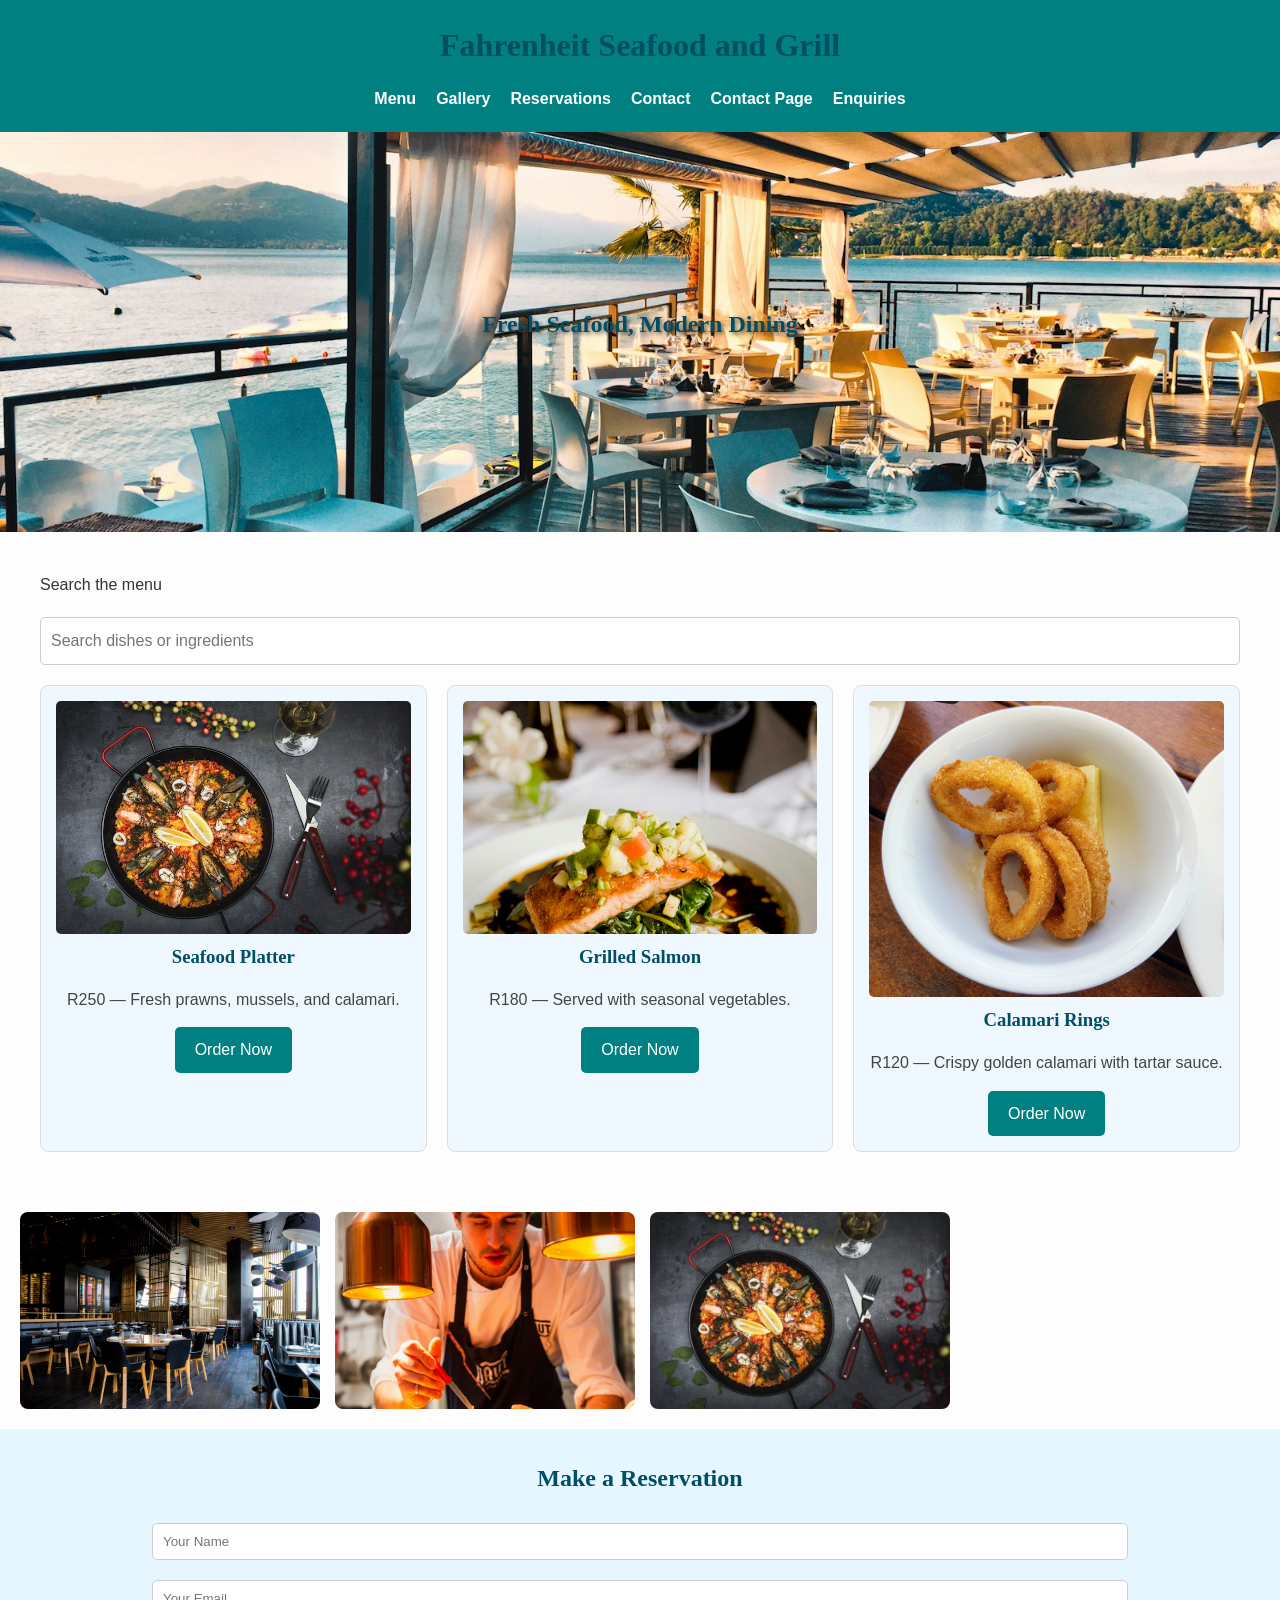
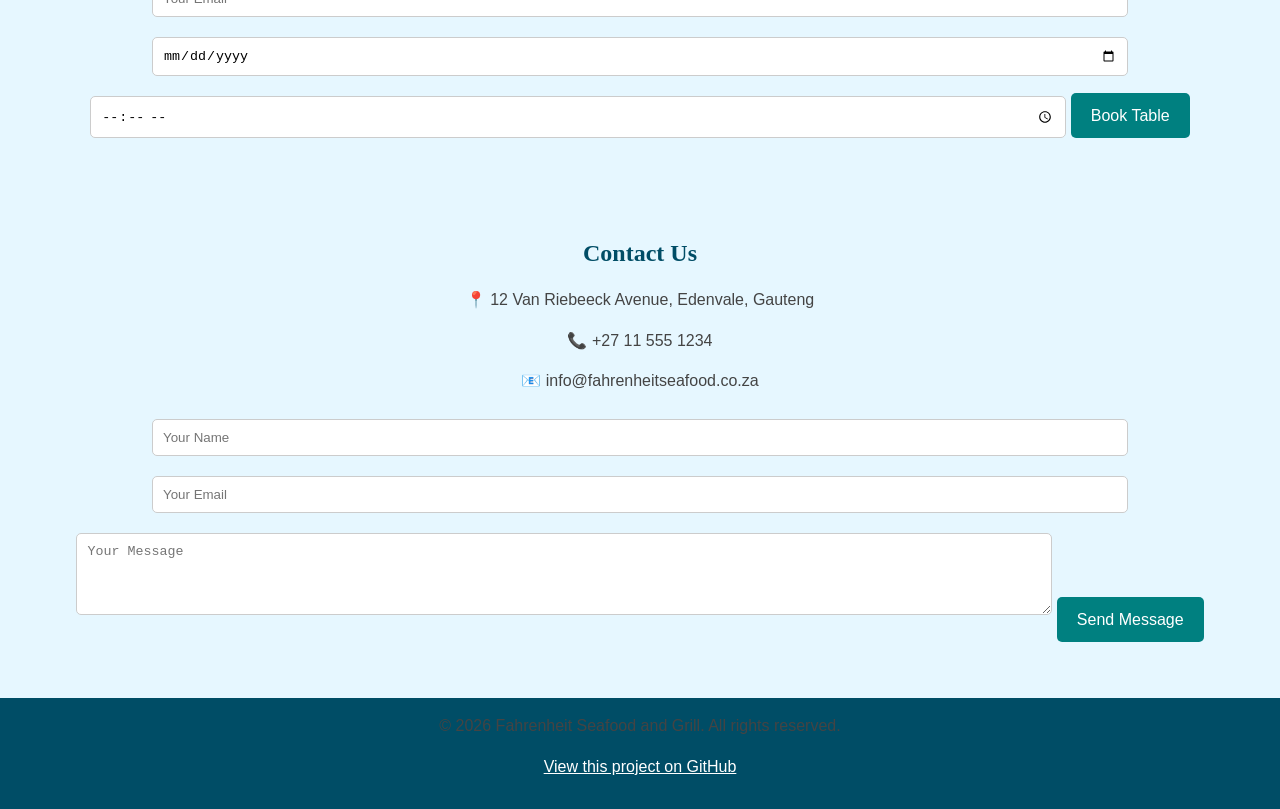
==== index.html @ b765b0d9 "Add GitHub repository links to site Co-authored-by: Copilot <223556219+Copilot@users.noreply.github." ====
<!DOCTYPE html>
<html lang="en">
<head>
  <meta charset="UTF-8">
  <meta name="viewport" content="width=device-width, initial-scale=1.0">
  <title>Fahrenheit Seafood and Grill</title>
  <link rel="stylesheet" href="style.css">
  <script src="script.js" defer></script>
</head>
<body>

  <!-- HEADER -->
  <header>
    <h1>Fahrenheit Seafood and Grill</h1>
    <nav>
      <ul>
        <li><a href="#menu">Menu</a></li>
        <li><a href="#gallery">Gallery</a></li>
        <li><a href="#reservation">Reservations</a></li>
        <li><a href="#contact">Contact</a></li>
        <li><a href="contact.html">Contact Page</a></li>
        <li><a href="enquiry.html">Enquiries</a></li>
      </ul>
    </nav>
  </header>

  <!-- HERO SECTION -->
  <section class="hero">
    <h2>Fresh Seafood, Modern Dining</h2>
  </section>

  <!-- MENU SECTION -->
  <section id="menu" class="menu">
    <label class="menu-search" for="menu-search">Search the menu</label>
    <input id="menu-search" data-menu-search type="search" placeholder="Search dishes or ingredients">
    <p class="menu-empty" data-menu-empty hidden>No menu items match your search.</p>
    <div class="menu-item" data-menu-item>
      <img src="Images/seafood_platter.jpg" alt="Seafood Platter">
      <h3>Seafood Platter</h3>
      <p>R250 — Fresh prawns, mussels, and calamari.</p>
      <a href="#reservation" class="btn">Order Now</a>
    </div>
    <div class="menu-item" data-menu-item>
      <img src="Images/grilled_salmon.jpg" alt="Grilled Salmon">
      <h3>Grilled Salmon</h3>
      <p>R180 — Served with seasonal vegetables.</p>
      <a href="#reservation" class="btn">Order Now</a>
    </div>
    <div class="menu-item" data-menu-item>
      <img src="Images/calamari_rings.jpg" alt="Calamari Rings">
      <h3>Calamari Rings</h3>
      <p>R120 — Crispy golden calamari with tartar sauce.</p>
      <a href="#reservation" class="btn">Order Now</a>
    </div>
  </section>

  <!-- GALLERY SECTION -->
  <section id="gallery" class="gallery">
    <img src="Images/restaurant_interior.jpg" alt="Restaurant Interior">
    <img src="Images/chef_preparing.jpg" alt="Chef Preparing Seafood">
    <img src="Images/seafood_platter.jpg" alt="Seafood platter served at the restaurant">
  </section>

  <!-- RESERVATION SECTION -->
  <section id="reservation" class="contact">
    <h2>Make a Reservation</h2>
    <form id="reservation-form" data-validated-form data-success-message="Your reservation details are ready, but online submission is not set up. Please call us to confirm your booking.">
      <input type="text" name="name" autocomplete="name" placeholder="Your Name" aria-label="Your name" required>
      <input type="email" name="email" autocomplete="email" placeholder="Your Email" aria-label="Your email" required>
      <input type="date" name="date" aria-label="Reservation date" data-no-past-date required>
      <input type="time" name="time" aria-label="Reservation time" required>
      <button type="submit" class="btn">Book Table</button>
      <p data-form-status role="status" aria-live="polite"></p>
    </form>
  </section>

  <!-- CONTACT SECTION -->
  <section id="contact" class="contact">
    <h2>Contact Us</h2>
    <p>📍 12 Van Riebeeck Avenue, Edenvale, Gauteng</p>
    <p>📞 +27 11 555 1234</p>
    <p>📧 info@fahrenheitseafood.co.za</p>
    <form id="contact-form" data-validated-form data-success-message="Your message is ready, but online submission is not set up. Please email us directly.">
      <input type="text" name="name" autocomplete="name" placeholder="Your Name" aria-label="Your name" required>
      <input type="email" name="email" autocomplete="email" placeholder="Your Email" aria-label="Your email" required>
      <textarea name="message" placeholder="Your Message" rows="4" aria-label="Your message" required></textarea>
      <button type="submit" class="btn">Send Message</button>
      <p data-form-status role="status" aria-live="polite"></p>
    </form>
  </section>

  <!-- FOOTER -->
  <footer>
    <p>&copy; 2026 Fahrenheit Seafood and Grill. All rights reserved.</p>
    <p><a href="https://github.com/fezdlamini02-alt/fahrenheit-websiteWEB2" target="_blank" rel="noopener noreferrer">View this project on GitHub</a></p>
  </footer>

</body>
</html>
---- style.css ----
/* ================================
   RESET & BASE STYLES
================================= */
* {
  margin: 0;
  padding: 0;
  box-sizing: border-box;
}

body {
  font-family: 'Arial', sans-serif;
  font-size: 16px;
  line-height: 1.6;
  color: #333;
  background-color: #fdfdfd;
}

/* ================================
   TYPOGRAPHY
================================= */
h1, h2, h3 {
  font-family: 'Georgia', serif;
  font-weight: 600;
  color: #004d66; /* deep ocean blue */
  margin-bottom: 15px;
}

p {
  margin-bottom: 15px;
  color: #444;
}

/* ================================
   HEADER & NAVIGATION
================================= */
header {
  background-color: #008080; /* teal */
  color: white;
  padding: 20px;
  text-align: center;
}

nav ul {
  list-style: none;
  display: flex;
  justify-content: center;
  gap: 20px;
}

nav a {
  color: white;
  text-decoration: none;
  font-weight: bold;
}

nav a:hover {
  color: #ffcc00; /* highlight on hover */
}

/* ================================
   HERO SECTION
================================= */
.hero {
  background: url('Images/hero.jpg') no-repeat center center/cover;
  height: 400px;
  display: flex;
  align-items: center;
  justify-content: center;
  color: white;
  text-shadow: 2px 2px 4px rgba(0,0,0,0.6);
}

/* ================================
   MENU GRID
================================= */
.menu {
  display: grid;
  grid-template-columns: repeat(3, 1fr);
  gap: 20px;
  padding: 40px;
}

.menu-search,
#menu-search,
.menu-empty {
  grid-column: 1 / -1;
}

#menu-search {
  width: 100%;
  padding: 10px;
  border: 1px solid #ccc;
  border-radius: 5px;
  font: inherit;
}

[hidden] {
  display: none !important;
}

.menu-item {
  background-color: #f0f8ff;
  border: 1px solid #ddd;
  border-radius: 8px;
  padding: 15px;
  text-align: center;
}

.menu-item img {
  max-width: 100%;
  border-radius: 5px;
}

/* ================================
   BUTTONS
================================= */
button, .btn {
  background-color: teal;
  color: white;
  padding: 10px 20px;
  border: none;
  border-radius: 5px;
  cursor: pointer;
  display: inline-block;
  text-decoration: none;
  text-align: center;
  font: inherit;
}

button:hover, .btn:hover {
  background-color: #004d66;
  box-shadow: 0 4px 6px rgba(0,0,0,0.2);
}

/* ================================
   GALLERY
================================= */
.gallery {
  display: flex;
  flex-wrap: wrap;
  gap: 15px;
  padding: 20px;
}

.gallery img {
  width: 100%;
  max-width: 300px;
  border-radius: 8px;
}


/* ================================
  CONTACT SECTION
================================= */
.contact {
  background-color: #e6f7ff;
  padding: 30px;
  text-align: center;
}

.contact form input, 
.contact form textarea {
  width: 80%;
  padding: 10px;
  margin: 10px 0;
  border: 1px solid #ccc;
  border-radius: 5px;
}

.page-form {
  min-height: 65vh;
}

.page-form form {
  display: grid;
  gap: 10px;
  width: min(100%, 560px);
  margin: 24px auto 0;
  text-align: left;
}

.page-form form input,
.page-form form select,
.page-form form textarea {
  width: 100%;
  margin: 0 0 8px;
  padding: 10px;
  border: 1px solid #aaa;
  border-radius: 5px;
  font: inherit;
}

.page-form form button {
  justify-self: start;
}

[data-form-status] {
  min-height: 1.6em;
  margin: 0;
}

/* ================================
  FOOTER
================================= */

footer {
  background-color: #004d66;
  color: white;
  text-align: center;
  padding: 15px;
}

footer a {
  color: white;
}

footer a:hover,
footer a:focus-visible {
  color: #ffcc00;
}

/* ================================
  RESPONSIVE DESIGN
================================= */
@media (max-width: 1024px) {
  .menu {
    grid-template-columns: repeat(2, 1fr);
  }
}

@media (max-width: 768px) {
  nav ul {
    flex-direction: column;
  }
  .menu {
    grid-template-columns: 1fr;
  }
  .hero {
    height: 250px;
    font-size: 1.2rem;
  }
}

@media (max-width: 480px) {
  body {
    font-size: 14px;
  }
  .hero {
    height: 200px;
  }
  .gallery img {
    max-width: 100%;
  }
}
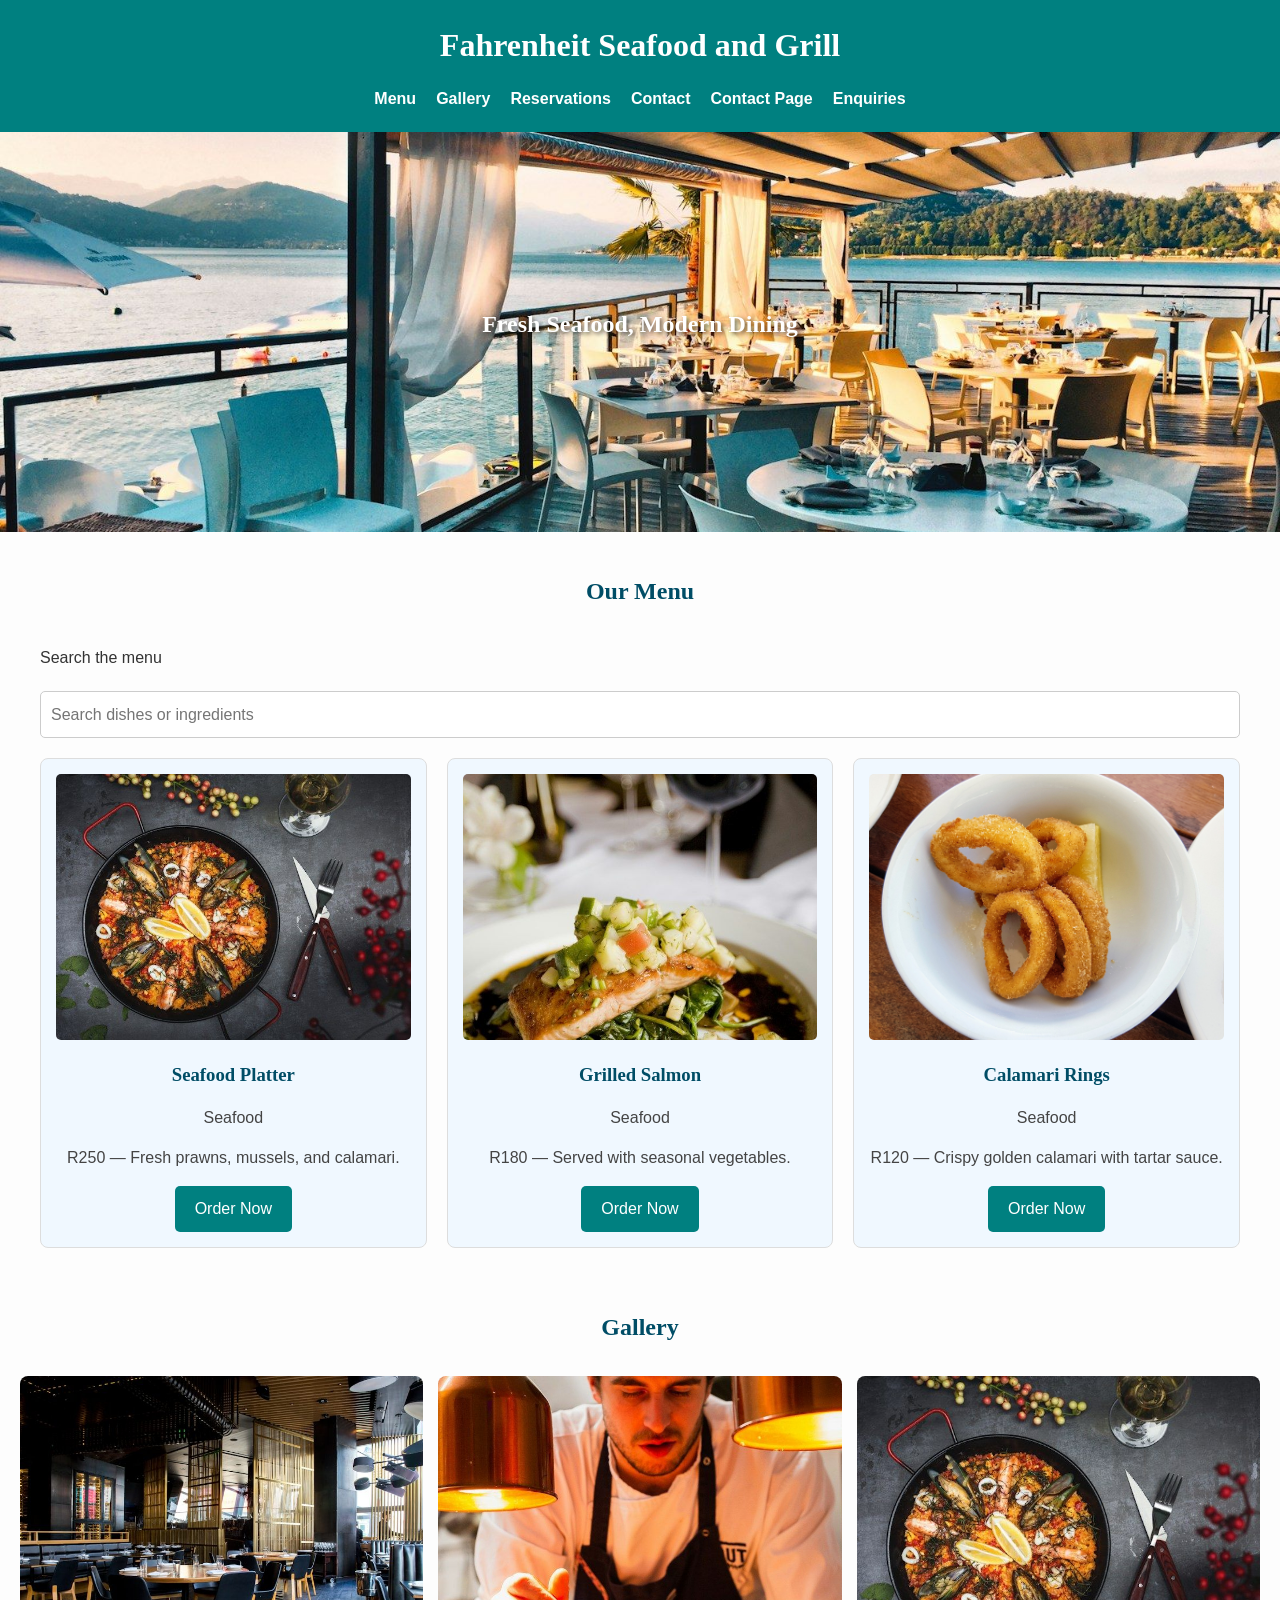
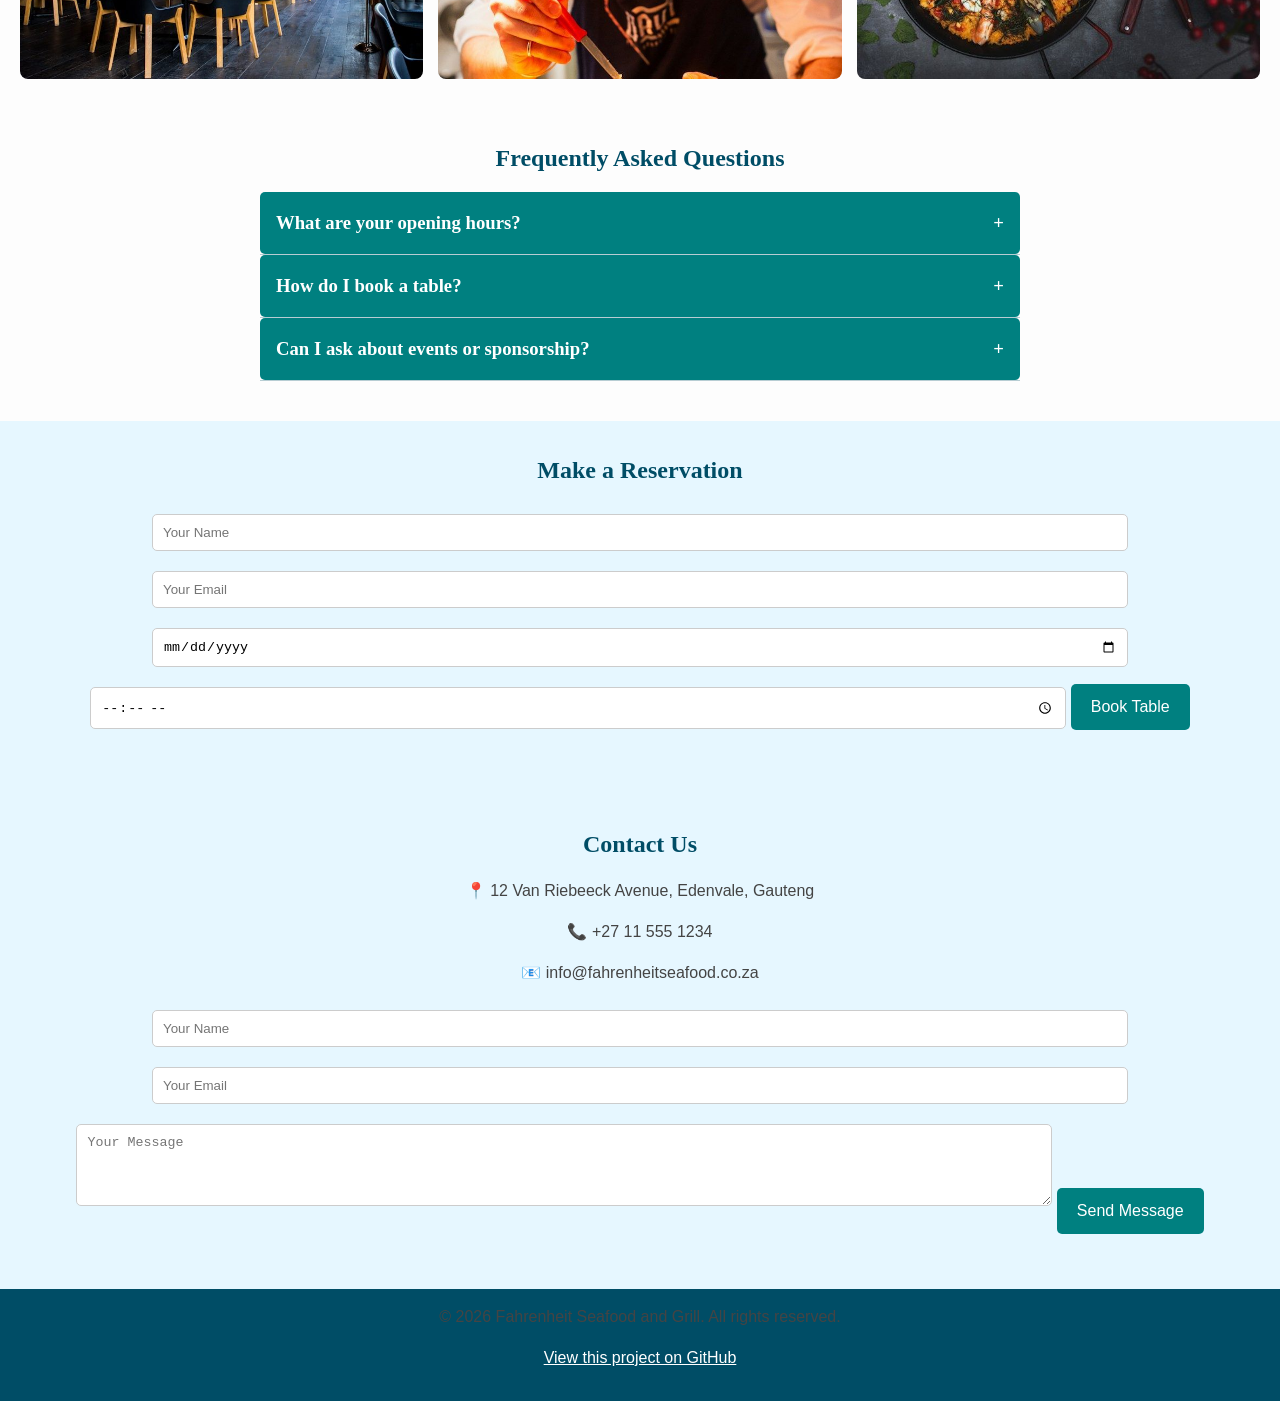
==== commit 50bc36d7: "Implement remaining website features Co-authored-by: Copilot <223556219+Copilot@users.noreply.github" ====
--- a/index.html
+++ b/index.html
@@ -4,6 +4,9 @@
   <meta charset="UTF-8">
   <meta name="viewport" content="width=device-width, initial-scale=1.0">
   <title>Fahrenheit Seafood and Grill</title>
+  <meta name="description" content="Discover fresh seafood, explore the menu, and book a table at Fahrenheit Seafood and Grill in Edenvale, Gauteng.">
+  <meta name="theme-color" content="#008080">
+  <link rel="sitemap" type="application/xml" href="sitemap.xml">
   <link rel="stylesheet" href="style.css">
   <script src="script.js" defer></script>
 </head>
@@ -26,45 +29,62 @@
 
   <!-- HERO SECTION -->
   <section class="hero">
-    <h2>Fresh Seafood, Modern Dining</h2>
+    <h2 data-reveal>Fresh Seafood, Modern Dining</h2>
   </section>
 
   <!-- MENU SECTION -->
   <section id="menu" class="menu">
+    <h2 class="section-heading" data-reveal>Our Menu</h2>
     <label class="menu-search" for="menu-search">Search the menu</label>
-    <input id="menu-search" data-menu-search type="search" placeholder="Search dishes or ingredients">
+    <input id="menu-search" data-menu-search type="search" placeholder="Search dishes or ingredients" aria-controls="menu-list">
+    <p class="menu-status" data-menu-status role="status" aria-live="polite">Loading menu...</p>
     <p class="menu-empty" data-menu-empty hidden>No menu items match your search.</p>
-    <div class="menu-item" data-menu-item>
-      <img src="Images/seafood_platter.jpg" alt="Seafood Platter">
-      <h3>Seafood Platter</h3>
-      <p>R250 — Fresh prawns, mussels, and calamari.</p>
-      <a href="#reservation" class="btn">Order Now</a>
-    </div>
-    <div class="menu-item" data-menu-item>
-      <img src="Images/grilled_salmon.jpg" alt="Grilled Salmon">
-      <h3>Grilled Salmon</h3>
-      <p>R180 — Served with seasonal vegetables.</p>
-      <a href="#reservation" class="btn">Order Now</a>
-    </div>
-    <div class="menu-item" data-menu-item>
-      <img src="Images/calamari_rings.jpg" alt="Calamari Rings">
-      <h3>Calamari Rings</h3>
-      <p>R120 — Crispy golden calamari with tartar sauce.</p>
-      <a href="#reservation" class="btn">Order Now</a>
-    </div>
+    <div id="menu-list" class="menu-list" data-menu-list aria-live="polite"></div>
   </section>
 
   <!-- GALLERY SECTION -->
   <section id="gallery" class="gallery">
-    <img src="Images/restaurant_interior.jpg" alt="Restaurant Interior">
-    <img src="Images/chef_preparing.jpg" alt="Chef Preparing Seafood">
-    <img src="Images/seafood_platter.jpg" alt="Seafood platter served at the restaurant">
+    <h2 class="section-heading" data-reveal>Gallery</h2>
+    <button class="gallery-item" type="button" aria-label="View restaurant interior">
+      <img src="Images/restaurant_interior.jpg" alt="Restaurant Interior" loading="lazy" decoding="async">
+    </button>
+    <button class="gallery-item" type="button" aria-label="View chef preparing seafood">
+      <img src="Images/chef_preparing.jpg" alt="Chef Preparing Seafood" loading="lazy" decoding="async">
+    </button>
+    <button class="gallery-item" type="button" aria-label="View seafood platter">
+      <img src="Images/seafood_platter.jpg" alt="Seafood platter served at the restaurant" loading="lazy" decoding="async">
+    </button>
+  </section>
+
+  <section id="faqs" class="faqs">
+    <h2 data-reveal>Frequently Asked Questions</h2>
+    <div class="faq-list">
+      <article class="faq-item">
+        <h3><button class="accordion" type="button" aria-expanded="false" aria-controls="faq-answer-hours">What are your opening hours?</button></h3>
+        <div class="faq-answer" id="faq-answer-hours" hidden>
+          <p>Please call us on <a href="tel:+27115551234">+27 11 555 1234</a> to confirm today's opening hours.</p>
+        </div>
+      </article>
+      <article class="faq-item">
+        <h3><button class="accordion" type="button" aria-expanded="false" aria-controls="faq-answer-booking">How do I book a table?</button></h3>
+        <div class="faq-answer" id="faq-answer-booking" hidden>
+          <p>Use the reservation form below. We will contact you to confirm your booking.</p>
+        </div>
+      </article>
+      <article class="faq-item">
+        <h3><button class="accordion" type="button" aria-expanded="false" aria-controls="faq-answer-enquiries">Can I ask about events or sponsorship?</button></h3>
+        <div class="faq-answer" id="faq-answer-enquiries" hidden>
+          <p>Yes. Send the details through our <a href="enquiry.html">enquiry form</a>.</p>
+        </div>
+      </article>
+    </div>
   </section>
 
   <!-- RESERVATION SECTION -->
   <section id="reservation" class="contact">
     <h2>Make a Reservation</h2>
-    <form id="reservation-form" data-validated-form data-success-message="Your reservation details are ready, but online submission is not set up. Please call us to confirm your booking.">
+    <form id="reservation-form" name="reservation" method="POST" action="/" data-netlify="true" data-validated-form data-success-message="Thanks! Your reservation request has been sent. We will contact you to confirm.">
+      <input type="hidden" name="form-name" value="reservation">
       <input type="text" name="name" autocomplete="name" placeholder="Your Name" aria-label="Your name" required>
       <input type="email" name="email" autocomplete="email" placeholder="Your Email" aria-label="Your email" required>
       <input type="date" name="date" aria-label="Reservation date" data-no-past-date required>
@@ -80,7 +100,8 @@
     <p>📍 12 Van Riebeeck Avenue, Edenvale, Gauteng</p>
     <p>📞 +27 11 555 1234</p>
     <p>📧 info@fahrenheitseafood.co.za</p>
-    <form id="contact-form" data-validated-form data-success-message="Your message is ready, but online submission is not set up. Please email us directly.">
+    <form id="contact-form" name="home-contact" method="POST" action="/" data-netlify="true" data-validated-form data-success-message="Thanks! Your message has been sent.">
+      <input type="hidden" name="form-name" value="home-contact">
       <input type="text" name="name" autocomplete="name" placeholder="Your Name" aria-label="Your name" required>
       <input type="email" name="email" autocomplete="email" placeholder="Your Email" aria-label="Your email" required>
       <textarea name="message" placeholder="Your Message" rows="4" aria-label="Your message" required></textarea>
--- a/style.css
+++ b/style.css
@@ -40,6 +40,10 @@
   text-align: center;
 }
 
+header h1 {
+  color: white;
+}
+
 nav ul {
   list-style: none;
   display: flex;
@@ -51,9 +55,11 @@
   color: white;
   text-decoration: none;
   font-weight: bold;
-}
-
-nav a:hover {
+  transition: color 180ms ease;
+}
+
+nav a:hover,
+nav a:focus-visible {
   color: #ffcc00; /* highlight on hover */
 }
 
@@ -70,19 +76,36 @@
   text-shadow: 2px 2px 4px rgba(0,0,0,0.6);
 }
 
+.hero h2 {
+  color: white;
+  text-align: center;
+}
+
+.section-heading {
+  grid-column: 1 / -1;
+  text-align: center;
+}
+
 /* ================================
    MENU GRID
 ================================= */
 .menu {
   display: grid;
-  grid-template-columns: repeat(3, 1fr);
+  grid-template-columns: 1fr;
   gap: 20px;
   padding: 40px;
 }
 
+.menu-list {
+  display: grid;
+  grid-template-columns: repeat(3, minmax(0, 1fr));
+  gap: 20px;
+}
+
 .menu-search,
 #menu-search,
-.menu-empty {
+.menu-empty,
+.menu-status {
   grid-column: 1 / -1;
 }
 
@@ -106,9 +129,15 @@
   text-align: center;
 }
 
+.menu-item h3 {
+  margin-top: 12px;
+}
+
 .menu-item img {
   max-width: 100%;
   border-radius: 5px;
+  aspect-ratio: 4 / 3;
+  object-fit: cover;
 }
 
 /* ================================
@@ -125,6 +154,7 @@
   text-decoration: none;
   text-align: center;
   font: inherit;
+  transition: background-color 180ms ease, box-shadow 180ms ease;
 }
 
 button:hover, .btn:hover {
@@ -136,16 +166,149 @@
    GALLERY
 ================================= */
 .gallery {
-  display: flex;
-  flex-wrap: wrap;
+  display: grid;
+  grid-template-columns: repeat(3, minmax(0, 1fr));
   gap: 15px;
   padding: 20px;
 }
 
+.gallery .section-heading {
+  grid-column: 1 / -1;
+}
+
+.gallery-item {
+  width: 100%;
+  padding: 0;
+  overflow: hidden;
+  background: transparent;
+}
+
 .gallery img {
   width: 100%;
-  max-width: 300px;
+  display: block;
+  aspect-ratio: 4 / 3;
+  object-fit: cover;
   border-radius: 8px;
+}
+
+.gallery-item:hover img,
+.gallery-item:focus-visible img {
+  transform: scale(1.03);
+}
+
+.gallery-item img {
+  transition: transform 180ms ease;
+}
+
+.lightbox {
+  width: min(92vw, 1100px);
+  max-width: none;
+  max-height: 90vh;
+  margin: auto;
+  padding: 48px 20px 20px;
+  border: 0;
+  border-radius: 8px;
+  background: #fff;
+}
+
+.lightbox::backdrop {
+  background: rgb(0 0 0 / 80%);
+}
+
+.lightbox img {
+  display: block;
+  max-width: 100%;
+  max-height: calc(90vh - 68px);
+  margin: auto;
+  object-fit: contain;
+}
+
+.lightbox-close {
+  position: absolute;
+  top: 8px;
+  right: 8px;
+  padding: 6px 12px;
+  font-size: 1.5rem;
+  line-height: 1;
+}
+
+/* ================================
+   FAQ & MAP
+================================= */
+.faqs,
+.map-section {
+  padding: 40px 20px;
+  text-align: center;
+}
+
+.faq-list {
+  width: min(100%, 760px);
+  margin: 0 auto;
+  text-align: left;
+}
+
+.faq-item {
+  border-bottom: 1px solid #b7cdd3;
+}
+
+.faq-item h3 {
+  margin: 0;
+}
+
+.accordion {
+  width: 100%;
+  padding: 16px;
+  text-align: left;
+}
+
+.accordion::after {
+  content: '+';
+  float: right;
+}
+
+.accordion[aria-expanded="true"]::after {
+  content: '−';
+}
+
+.faq-answer {
+  padding: 16px;
+}
+
+.map-section iframe {
+  width: min(100%, 900px);
+  height: 360px;
+  border: 0;
+  border-radius: 8px;
+}
+
+.map-section p {
+  margin-top: 12px;
+}
+
+.map-section a,
+.faq-answer a {
+  color: #004d66;
+}
+
+[data-reveal] {
+  opacity: 0;
+  transform: translateY(16px);
+  transition: opacity 500ms ease, transform 500ms ease;
+}
+
+[data-reveal].is-visible {
+  opacity: 1;
+  transform: translateY(0);
+}
+
+@media (prefers-reduced-motion: reduce) {
+  *,
+  *::before,
+  *::after {
+    scroll-behavior: auto !important;
+    transition-duration: 0.01ms !important;
+    animation-duration: 0.01ms !important;
+  }
 }
 
 
@@ -223,8 +386,9 @@
   RESPONSIVE DESIGN
 ================================= */
 @media (max-width: 1024px) {
-  .menu {
-    grid-template-columns: repeat(2, 1fr);
+  .menu-list,
+  .gallery {
+    grid-template-columns: repeat(2, minmax(0, 1fr));
   }
 }
 
@@ -232,7 +396,8 @@
   nav ul {
     flex-direction: column;
   }
-  .menu {
+  .menu-list,
+  .gallery {
     grid-template-columns: 1fr;
   }
   .hero {
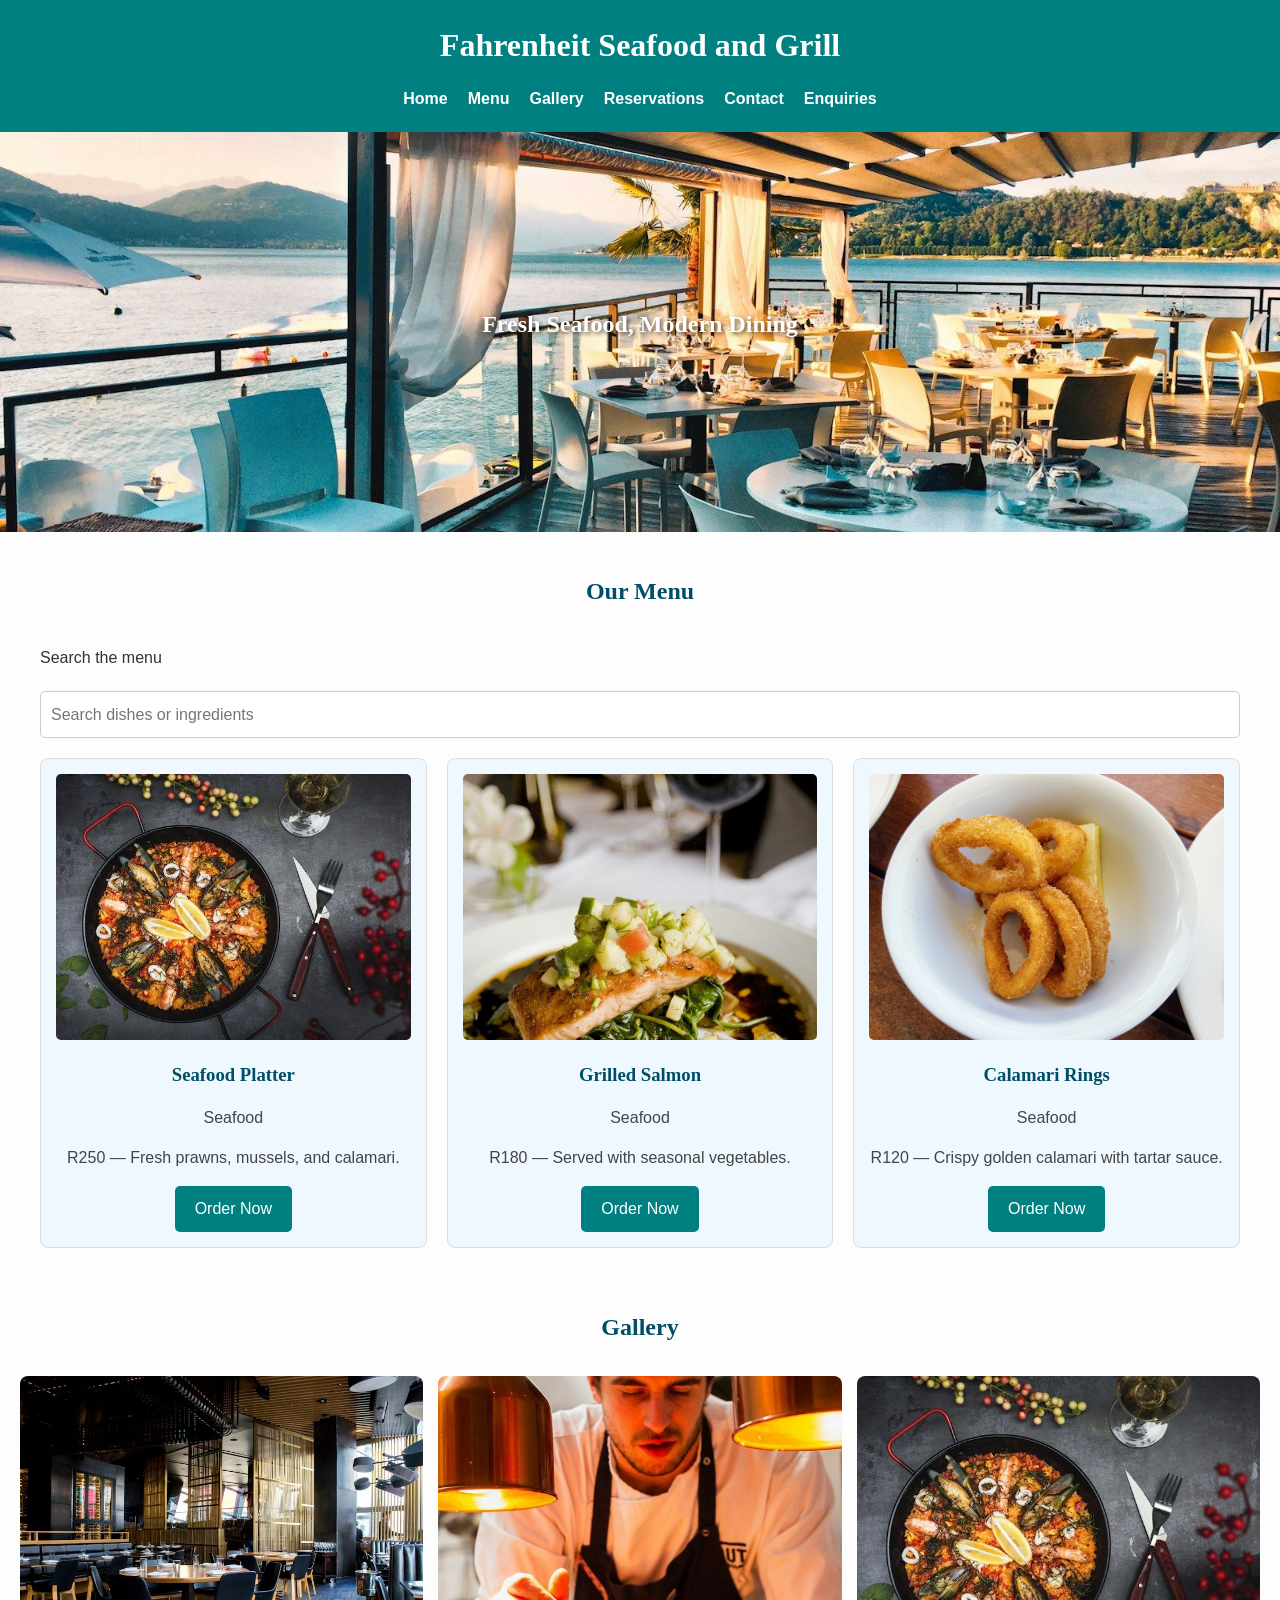
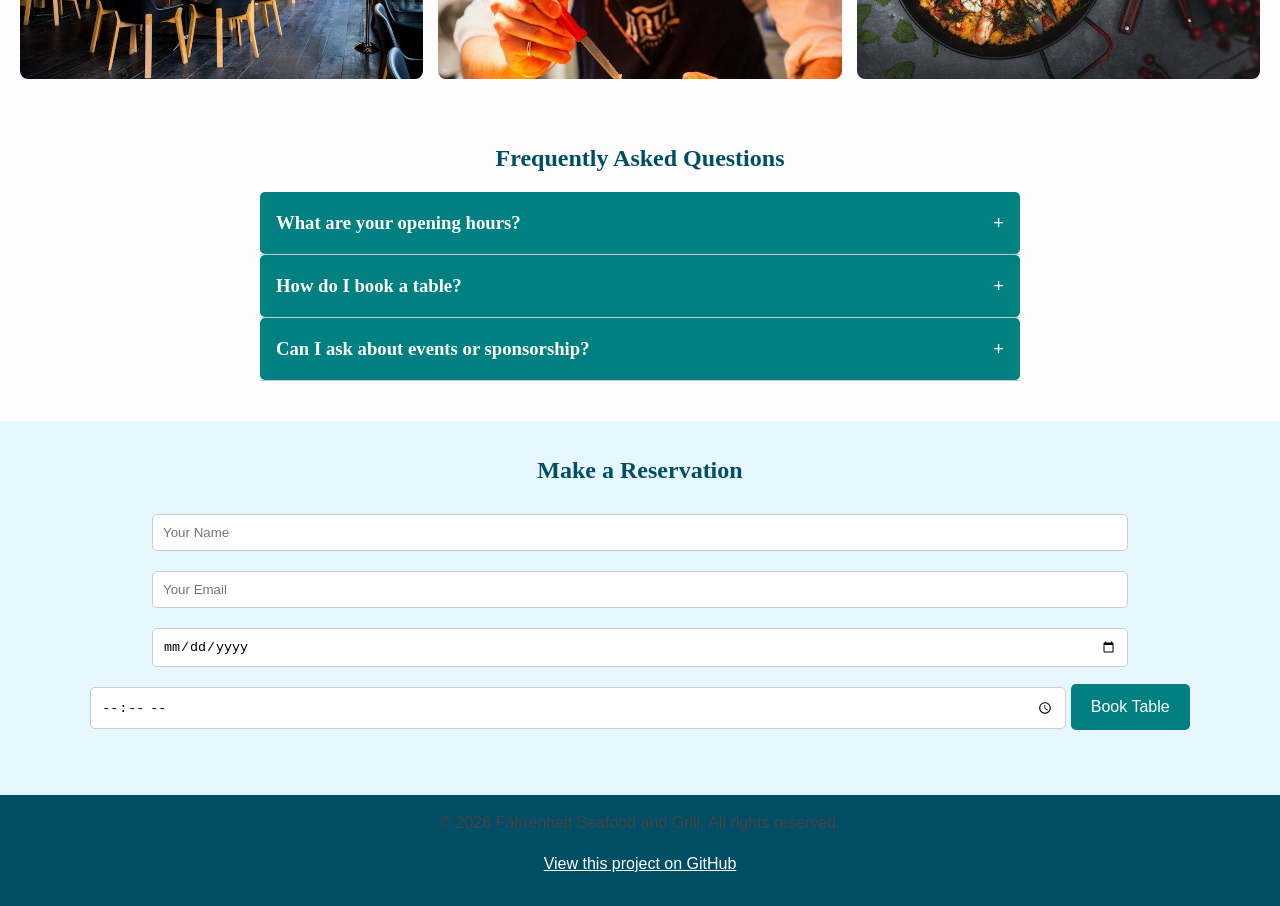
==== commit fb22e494: "Organize website structure and navigation Co-authored-by: Copilot <223556219+Copilot@users.noreply.g" ====
--- a/index.html
+++ b/index.html
@@ -6,22 +6,22 @@
   <title>Fahrenheit Seafood and Grill</title>
   <meta name="description" content="Discover fresh seafood, explore the menu, and book a table at Fahrenheit Seafood and Grill in Edenvale, Gauteng.">
   <meta name="theme-color" content="#008080">
-  <link rel="sitemap" type="application/xml" href="sitemap.xml">
-  <link rel="stylesheet" href="style.css">
-  <script src="script.js" defer></script>
+  <meta name="robots" content="noindex, nofollow">
+  <link rel="stylesheet" href="assets/css/style.css">
+  <script src="assets/js/script.js" defer></script>
 </head>
 <body>
 
   <!-- HEADER -->
   <header>
     <h1>Fahrenheit Seafood and Grill</h1>
-    <nav>
+    <nav aria-label="Main navigation">
       <ul>
-        <li><a href="#menu">Menu</a></li>
-        <li><a href="#gallery">Gallery</a></li>
-        <li><a href="#reservation">Reservations</a></li>
-        <li><a href="#contact">Contact</a></li>
-        <li><a href="contact.html">Contact Page</a></li>
+        <li><a href="index.html">Home</a></li>
+        <li><a href="index.html#menu">Menu</a></li>
+        <li><a href="index.html#gallery">Gallery</a></li>
+        <li><a href="index.html#reservation">Reservations</a></li>
+        <li><a href="contact.html">Contact</a></li>
         <li><a href="enquiry.html">Enquiries</a></li>
       </ul>
     </nav>
@@ -46,13 +46,13 @@
   <section id="gallery" class="gallery">
     <h2 class="section-heading" data-reveal>Gallery</h2>
     <button class="gallery-item" type="button" aria-label="View restaurant interior">
-      <img src="Images/restaurant_interior.jpg" alt="Restaurant Interior" loading="lazy" decoding="async">
+      <img src="assets/images/restaurant_interior.jpg" alt="Restaurant Interior" loading="lazy" decoding="async">
     </button>
     <button class="gallery-item" type="button" aria-label="View chef preparing seafood">
-      <img src="Images/chef_preparing.jpg" alt="Chef Preparing Seafood" loading="lazy" decoding="async">
+      <img src="assets/images/chef_preparing.jpg" alt="Chef Preparing Seafood" loading="lazy" decoding="async">
     </button>
     <button class="gallery-item" type="button" aria-label="View seafood platter">
-      <img src="Images/seafood_platter.jpg" alt="Seafood platter served at the restaurant" loading="lazy" decoding="async">
+      <img src="assets/images/seafood_platter.jpg" alt="Seafood platter served at the restaurant" loading="lazy" decoding="async">
     </button>
   </section>
 
@@ -94,22 +94,6 @@
     </form>
   </section>
 
-  <!-- CONTACT SECTION -->
-  <section id="contact" class="contact">
-    <h2>Contact Us</h2>
-    <p>📍 12 Van Riebeeck Avenue, Edenvale, Gauteng</p>
-    <p>📞 +27 11 555 1234</p>
-    <p>📧 info@fahrenheitseafood.co.za</p>
-    <form id="contact-form" name="home-contact" method="POST" action="/" data-netlify="true" data-validated-form data-success-message="Thanks! Your message has been sent.">
-      <input type="hidden" name="form-name" value="home-contact">
-      <input type="text" name="name" autocomplete="name" placeholder="Your Name" aria-label="Your name" required>
-      <input type="email" name="email" autocomplete="email" placeholder="Your Email" aria-label="Your email" required>
-      <textarea name="message" placeholder="Your Message" rows="4" aria-label="Your message" required></textarea>
-      <button type="submit" class="btn">Send Message</button>
-      <p data-form-status role="status" aria-live="polite"></p>
-    </form>
-  </section>
-
   <!-- FOOTER -->
   <footer>
     <p>&copy; 2026 Fahrenheit Seafood and Grill. All rights reserved.</p>
--- a/assets/css/style.css
+++ b/assets/css/style.css
@@ -0,0 +1,419 @@
+/* ================================
+   RESET & BASE STYLES
+================================= */
+* {
+  margin: 0;
+  padding: 0;
+  box-sizing: border-box;
+}
+
+body {
+  font-family: 'Arial', sans-serif;
+  font-size: 16px;
+  line-height: 1.6;
+  color: #333;
+  background-color: #fdfdfd;
+}
+
+/* ================================
+   TYPOGRAPHY
+================================= */
+h1, h2, h3 {
+  font-family: 'Georgia', serif;
+  font-weight: 600;
+  color: #004d66; /* deep ocean blue */
+  margin-bottom: 15px;
+}
+
+p {
+  margin-bottom: 15px;
+  color: #444;
+}
+
+/* ================================
+   HEADER & NAVIGATION
+================================= */
+header {
+  background-color: #008080; /* teal */
+  color: white;
+  padding: 20px;
+  text-align: center;
+}
+
+header h1 {
+  color: white;
+}
+
+nav ul {
+  list-style: none;
+  display: flex;
+  justify-content: center;
+  gap: 20px;
+}
+
+nav a {
+  color: white;
+  text-decoration: none;
+  font-weight: bold;
+  transition: color 180ms ease;
+}
+
+nav a:hover,
+nav a:focus-visible {
+  color: #ffcc00; /* highlight on hover */
+}
+
+/* ================================
+   HERO SECTION
+================================= */
+.hero {
+  background: url('../images/hero.jpg') no-repeat center center/cover;
+  height: 400px;
+  display: flex;
+  align-items: center;
+  justify-content: center;
+  color: white;
+  text-shadow: 2px 2px 4px rgba(0,0,0,0.6);
+}
+
+.hero h2 {
+  color: white;
+  text-align: center;
+}
+
+.section-heading {
+  grid-column: 1 / -1;
+  text-align: center;
+}
+
+/* ================================
+   MENU GRID
+================================= */
+.menu {
+  display: grid;
+  grid-template-columns: 1fr;
+  gap: 20px;
+  padding: 40px;
+}
+
+.menu-list {
+  display: grid;
+  grid-template-columns: repeat(3, minmax(0, 1fr));
+  gap: 20px;
+}
+
+.menu-search,
+#menu-search,
+.menu-empty,
+.menu-status {
+  grid-column: 1 / -1;
+}
+
+#menu-search {
+  width: 100%;
+  padding: 10px;
+  border: 1px solid #ccc;
+  border-radius: 5px;
+  font: inherit;
+}
+
+[hidden] {
+  display: none !important;
+}
+
+.menu-item {
+  background-color: #f0f8ff;
+  border: 1px solid #ddd;
+  border-radius: 8px;
+  padding: 15px;
+  text-align: center;
+}
+
+.menu-item h3 {
+  margin-top: 12px;
+}
+
+.menu-item img {
+  max-width: 100%;
+  border-radius: 5px;
+  aspect-ratio: 4 / 3;
+  object-fit: cover;
+}
+
+/* ================================
+   BUTTONS
+================================= */
+button, .btn {
+  background-color: teal;
+  color: white;
+  padding: 10px 20px;
+  border: none;
+  border-radius: 5px;
+  cursor: pointer;
+  display: inline-block;
+  text-decoration: none;
+  text-align: center;
+  font: inherit;
+  transition: background-color 180ms ease, box-shadow 180ms ease;
+}
+
+button:hover, .btn:hover {
+  background-color: #004d66;
+  box-shadow: 0 4px 6px rgba(0,0,0,0.2);
+}
+
+/* ================================
+   GALLERY
+================================= */
+.gallery {
+  display: grid;
+  grid-template-columns: repeat(3, minmax(0, 1fr));
+  gap: 15px;
+  padding: 20px;
+}
+
+.gallery .section-heading {
+  grid-column: 1 / -1;
+}
+
+.gallery-item {
+  width: 100%;
+  padding: 0;
+  overflow: hidden;
+  background: transparent;
+}
+
+.gallery img {
+  width: 100%;
+  display: block;
+  aspect-ratio: 4 / 3;
+  object-fit: cover;
+  border-radius: 8px;
+}
+
+.gallery-item:hover img,
+.gallery-item:focus-visible img {
+  transform: scale(1.03);
+}
+
+.gallery-item img {
+  transition: transform 180ms ease;
+}
+
+.lightbox {
+  width: min(92vw, 1100px);
+  max-width: none;
+  max-height: 90vh;
+  margin: auto;
+  padding: 48px 20px 20px;
+  border: 0;
+  border-radius: 8px;
+  background: #fff;
+}
+
+.lightbox::backdrop {
+  background: rgb(0 0 0 / 80%);
+}
+
+.lightbox img {
+  display: block;
+  max-width: 100%;
+  max-height: calc(90vh - 68px);
+  margin: auto;
+  object-fit: contain;
+}
+
+.lightbox-close {
+  position: absolute;
+  top: 8px;
+  right: 8px;
+  padding: 6px 12px;
+  font-size: 1.5rem;
+  line-height: 1;
+}
+
+/* ================================
+   FAQ & MAP
+================================= */
+.faqs,
+.map-section {
+  padding: 40px 20px;
+  text-align: center;
+}
+
+.faq-list {
+  width: min(100%, 760px);
+  margin: 0 auto;
+  text-align: left;
+}
+
+.faq-item {
+  border-bottom: 1px solid #b7cdd3;
+}
+
+.faq-item h3 {
+  margin: 0;
+}
+
+.accordion {
+  width: 100%;
+  padding: 16px;
+  text-align: left;
+}
+
+.accordion::after {
+  content: '+';
+  float: right;
+}
+
+.accordion[aria-expanded="true"]::after {
+  content: '−';
+}
+
+.faq-answer {
+  padding: 16px;
+}
+
+.map-section iframe {
+  width: min(100%, 900px);
+  height: 360px;
+  border: 0;
+  border-radius: 8px;
+}
+
+.map-section p {
+  margin-top: 12px;
+}
+
+.map-section a,
+.faq-answer a {
+  color: #004d66;
+}
+
+[data-reveal] {
+  opacity: 0;
+  transform: translateY(16px);
+  transition: opacity 500ms ease, transform 500ms ease;
+}
+
+[data-reveal].is-visible {
+  opacity: 1;
+  transform: translateY(0);
+}
+
+@media (prefers-reduced-motion: reduce) {
+  *,
+  *::before,
+  *::after {
+    scroll-behavior: auto !important;
+    transition-duration: 0.01ms !important;
+    animation-duration: 0.01ms !important;
+  }
+}
+
+
+/* ================================
+  CONTACT SECTION
+================================= */
+.contact {
+  background-color: #e6f7ff;
+  padding: 30px;
+  text-align: center;
+}
+
+.contact form input, 
+.contact form textarea {
+  width: 80%;
+  padding: 10px;
+  margin: 10px 0;
+  border: 1px solid #ccc;
+  border-radius: 5px;
+}
+
+.page-form {
+  min-height: 65vh;
+}
+
+.page-form form {
+  display: grid;
+  gap: 10px;
+  width: min(100%, 560px);
+  margin: 24px auto 0;
+  text-align: left;
+}
+
+.page-form form input,
+.page-form form select,
+.page-form form textarea {
+  width: 100%;
+  margin: 0 0 8px;
+  padding: 10px;
+  border: 1px solid #aaa;
+  border-radius: 5px;
+  font: inherit;
+}
+
+.page-form form button {
+  justify-self: start;
+}
+
+[data-form-status] {
+  min-height: 1.6em;
+  margin: 0;
+}
+
+/* ================================
+  FOOTER
+================================= */
+
+footer {
+  background-color: #004d66;
+  color: white;
+  text-align: center;
+  padding: 15px;
+}
+
+footer a {
+  color: white;
+}
+
+footer a:hover,
+footer a:focus-visible {
+  color: #ffcc00;
+}
+
+/* ================================
+  RESPONSIVE DESIGN
+================================= */
+@media (max-width: 1024px) {
+  .menu-list,
+  .gallery {
+    grid-template-columns: repeat(2, minmax(0, 1fr));
+  }
+}
+
+@media (max-width: 768px) {
+  nav ul {
+    flex-direction: column;
+  }
+  .menu-list,
+  .gallery {
+    grid-template-columns: 1fr;
+  }
+  .hero {
+    height: 250px;
+    font-size: 1.2rem;
+  }
+}
+
+@media (max-width: 480px) {
+  body {
+    font-size: 14px;
+  }
+  .hero {
+    height: 200px;
+  }
+  .gallery img {
+    max-width: 100%;
+  }
+}
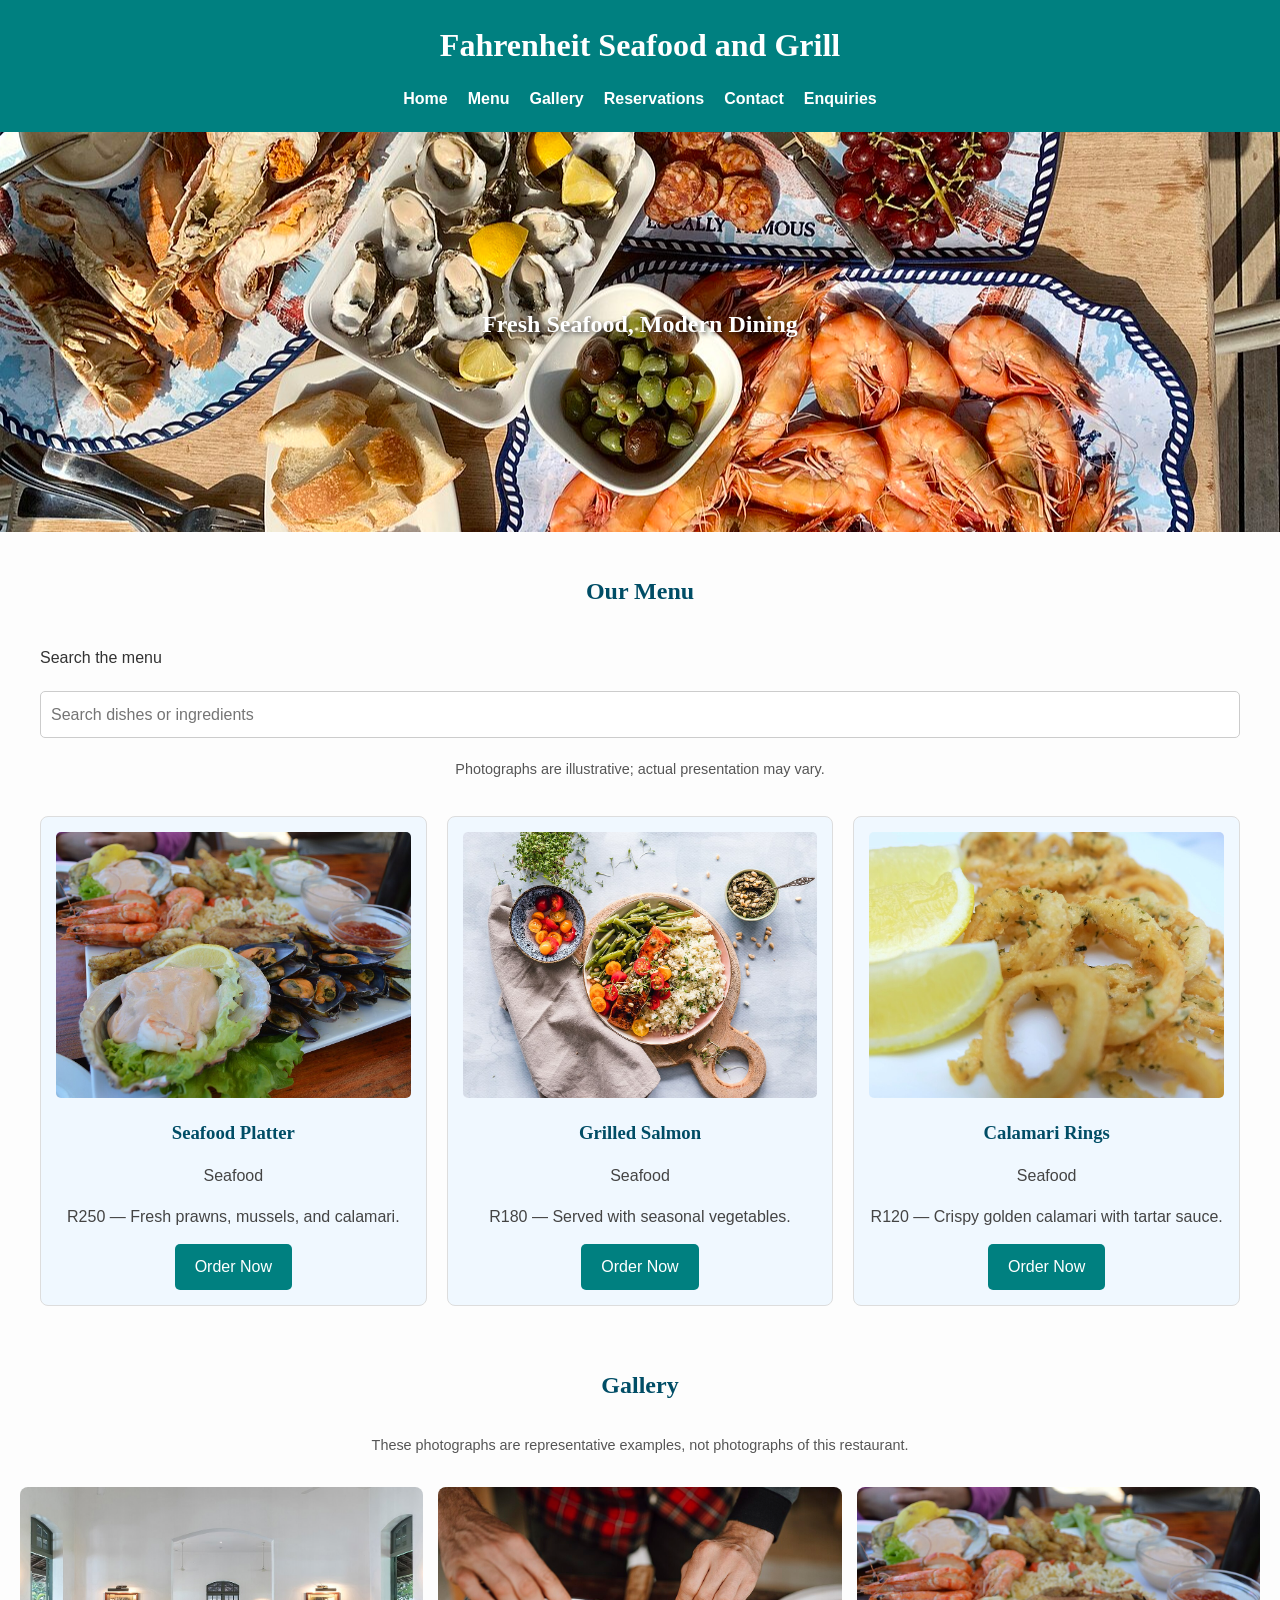
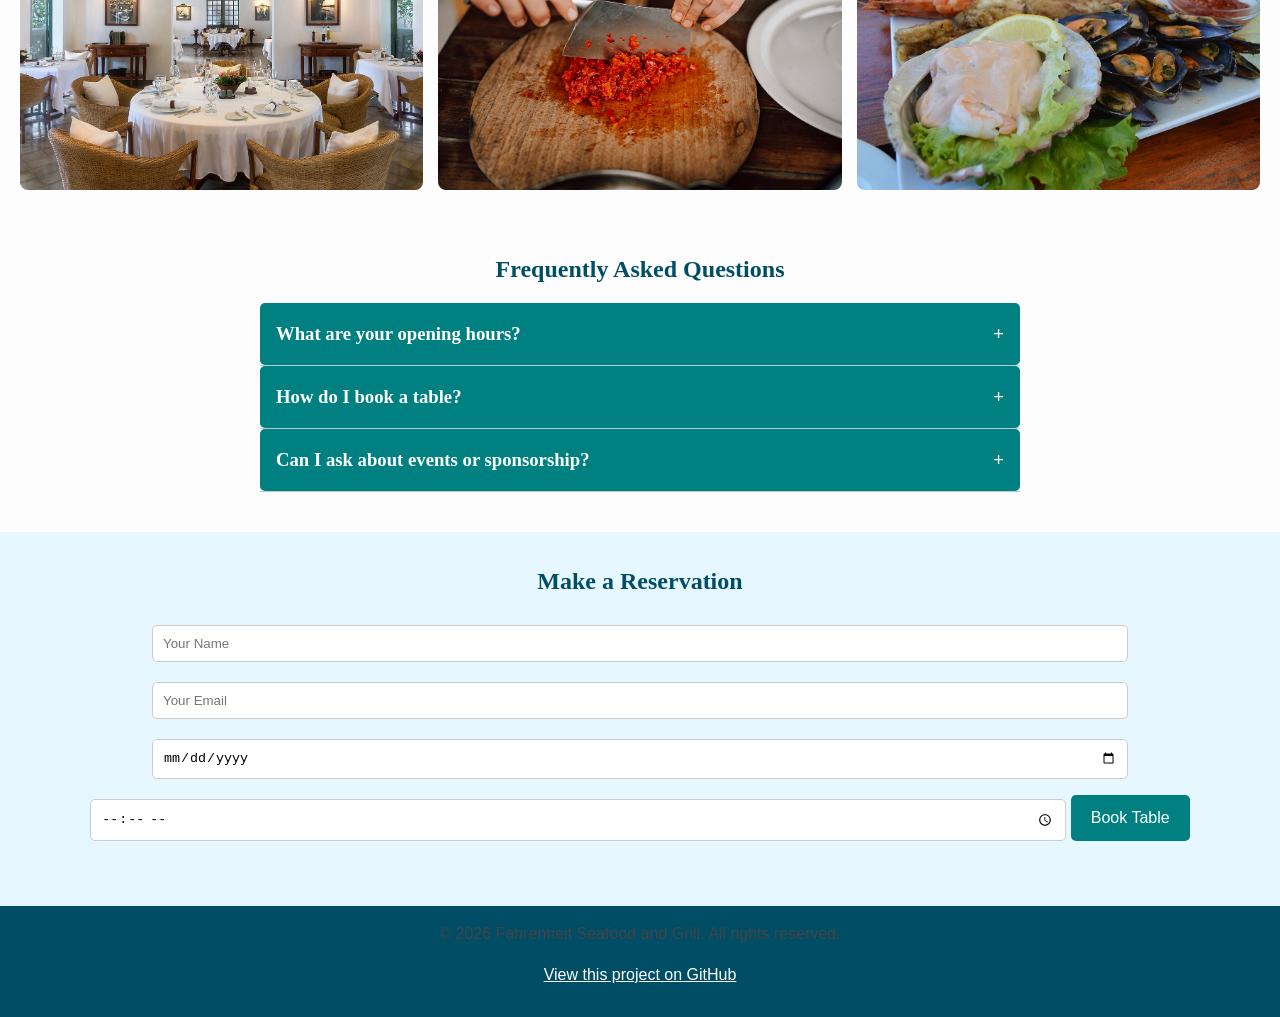
==== commit 55eaae2d: "Prepare submission with credited real photographs Co-authored-by: Copilot <223556219+Copilot@users.n" ====
--- a/index.html
+++ b/index.html
@@ -37,6 +37,7 @@
     <h2 class="section-heading" data-reveal>Our Menu</h2>
     <label class="menu-search" for="menu-search">Search the menu</label>
     <input id="menu-search" data-menu-search type="search" placeholder="Search dishes or ingredients" aria-controls="menu-list">
+    <p class="menu-note">Photographs are illustrative; actual presentation may vary.</p>
     <p class="menu-status" data-menu-status role="status" aria-live="polite">Loading menu...</p>
     <p class="menu-empty" data-menu-empty hidden>No menu items match your search.</p>
     <div id="menu-list" class="menu-list" data-menu-list aria-live="polite"></div>
@@ -45,14 +46,15 @@
   <!-- GALLERY SECTION -->
   <section id="gallery" class="gallery">
     <h2 class="section-heading" data-reveal>Gallery</h2>
-    <button class="gallery-item" type="button" aria-label="View restaurant interior">
-      <img src="assets/images/restaurant_interior.jpg" alt="Restaurant Interior" loading="lazy" decoding="async">
+    <p class="gallery-note">These photographs are representative examples, not photographs of this restaurant.</p>
+    <button class="gallery-item" type="button" aria-label="View an example restaurant interior">
+      <img src="assets/images/interior-photo.jpg" alt="Example dining room at a restaurant in Luang Prabang" loading="lazy" decoding="async">
     </button>
-    <button class="gallery-item" type="button" aria-label="View chef preparing seafood">
-      <img src="assets/images/chef_preparing.jpg" alt="Chef Preparing Seafood" loading="lazy" decoding="async">
+    <button class="gallery-item" type="button" aria-label="View a chef preparing ingredients">
+      <img src="assets/images/chef-photo.jpg" alt="Chef preparing fresh ingredients at a kitchen counter" loading="lazy" decoding="async">
     </button>
-    <button class="gallery-item" type="button" aria-label="View seafood platter">
-      <img src="assets/images/seafood_platter.jpg" alt="Seafood platter served at the restaurant" loading="lazy" decoding="async">
+    <button class="gallery-item" type="button" aria-label="View a seafood platter">
+      <img src="assets/images/platter-photo.jpg" alt="Seafood platter from Trennerys Hotel on South Africa's Wild Coast" loading="lazy" decoding="async">
     </button>
   </section>
 
--- a/assets/css/style.css
+++ b/assets/css/style.css
@@ -67,7 +67,7 @@
    HERO SECTION
 ================================= */
 .hero {
-  background: url('../images/hero.jpg') no-repeat center center/cover;
+  background: url('../images/hero-photo.jpg') no-repeat center center/cover;
   height: 400px;
   display: flex;
   align-items: center;
@@ -104,9 +104,17 @@
 
 .menu-search,
 #menu-search,
+.menu-note,
 .menu-empty,
 .menu-status {
   grid-column: 1 / -1;
+}
+
+.menu-note,
+.gallery-note {
+  color: #555;
+  font-size: 0.9rem;
+  text-align: center;
 }
 
 #menu-search {
@@ -173,6 +181,10 @@
 }
 
 .gallery .section-heading {
+  grid-column: 1 / -1;
+}
+
+.gallery-note {
   grid-column: 1 / -1;
 }
 
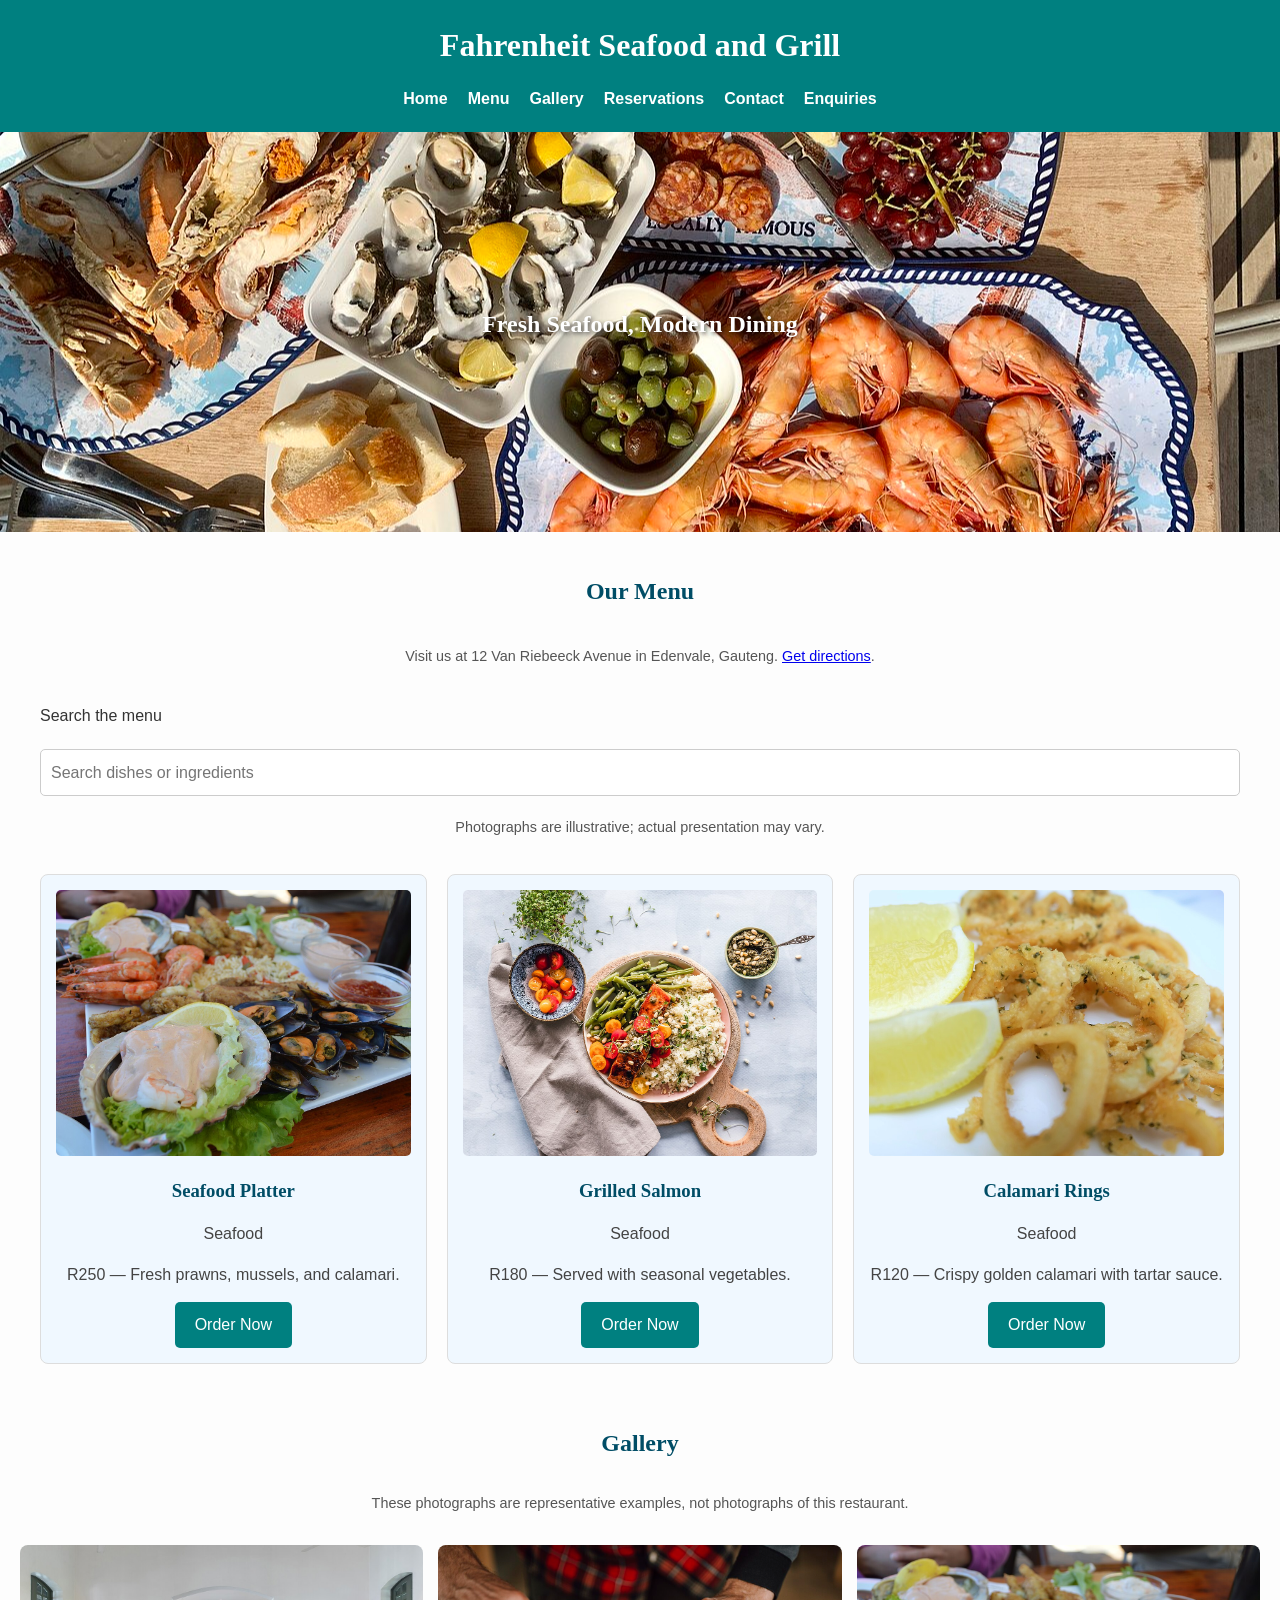
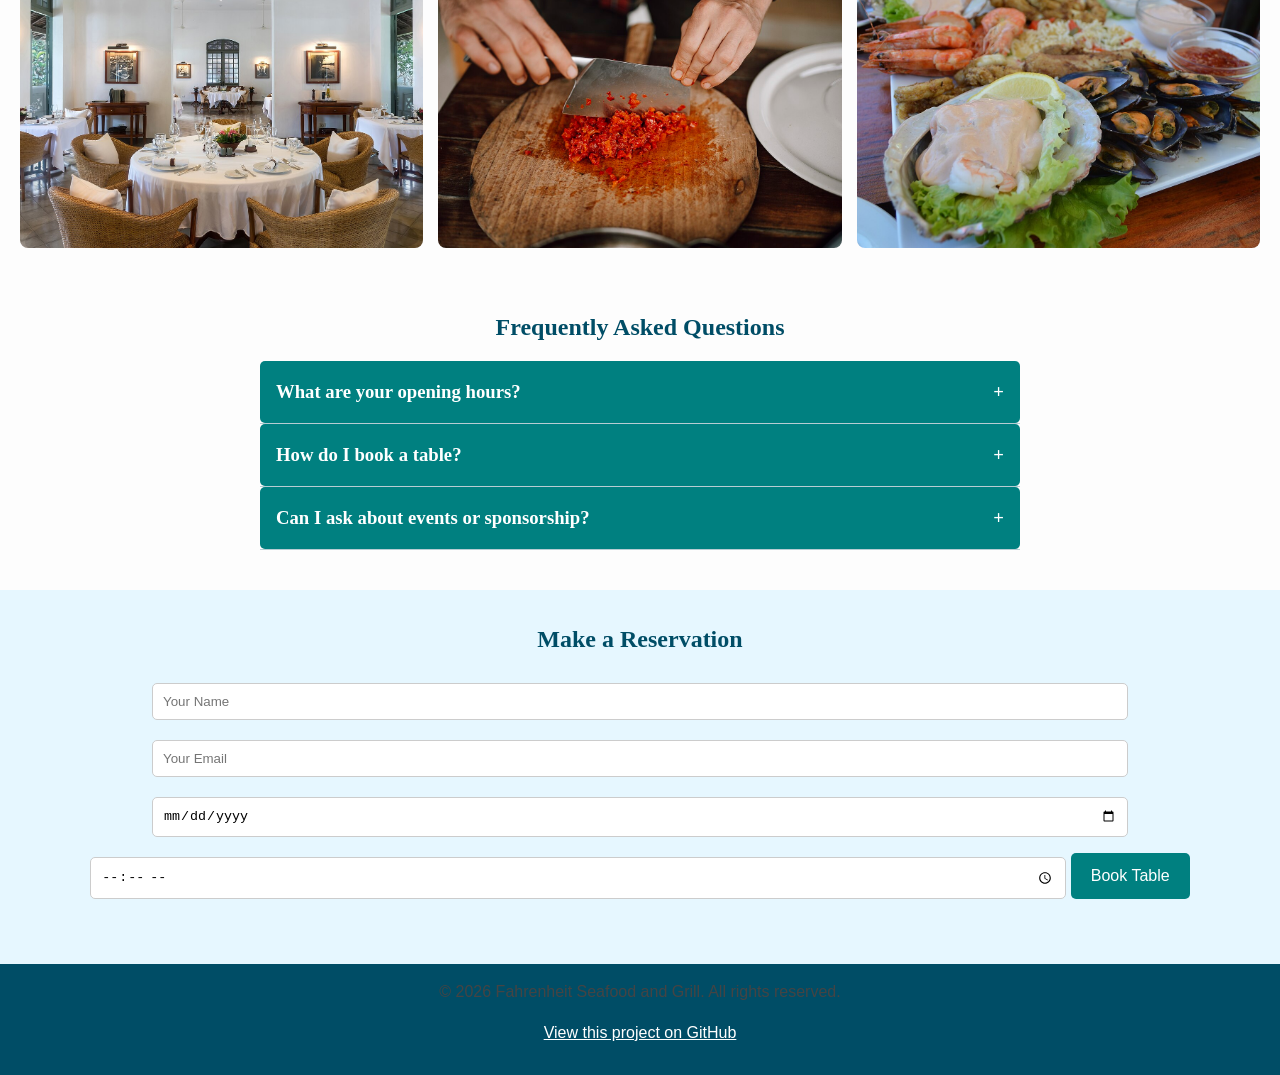
==== commit 1b989964: "Polish SEO and social sharing metadata Co-authored-by: Copilot <223556219+Copilot@users.noreply.gith" ====
--- a/index.html
+++ b/index.html
@@ -3,12 +3,42 @@
 <head>
   <meta charset="UTF-8">
   <meta name="viewport" content="width=device-width, initial-scale=1.0">
-  <title>Fahrenheit Seafood and Grill</title>
-  <meta name="description" content="Discover fresh seafood, explore the menu, and book a table at Fahrenheit Seafood and Grill in Edenvale, Gauteng.">
+  <title>Seafood Restaurant in Edenvale | Fahrenheit Seafood and Grill</title>
+  <meta name="description" content="Enjoy seafood and modern dining at Fahrenheit Seafood and Grill in Edenvale, Gauteng. Explore our menu, find our location, and request a table.">
   <meta name="theme-color" content="#008080">
-  <meta name="robots" content="noindex, nofollow">
+  <meta name="robots" content="index, follow">
+  <link rel="canonical" href="https://fahrenheit-websiteweb.netlify.app/">
+  <meta property="og:type" content="website">
+  <meta property="og:site_name" content="Fahrenheit Seafood and Grill">
+  <meta property="og:locale" content="en_ZA">
+  <meta property="og:title" content="Fahrenheit Seafood and Grill | Seafood Restaurant in Edenvale">
+  <meta property="og:description" content="Explore the menu and request a table at Fahrenheit Seafood and Grill in Edenvale, Gauteng.">
+  <meta property="og:url" content="https://fahrenheit-websiteweb.netlify.app/">
+  <meta property="og:image" content="https://fahrenheit-websiteweb.netlify.app/assets/images/hero-photo.jpg">
+  <meta property="og:image:alt" content="Illustrative seafood dining photograph; not a photograph of the restaurant.">
+  <meta name="twitter:card" content="summary_large_image">
+  <meta name="twitter:image" content="https://fahrenheit-websiteweb.netlify.app/assets/images/hero-photo.jpg">
+  <meta name="twitter:image:alt" content="Illustrative seafood dining photograph; not a photograph of the restaurant.">
+  <script type="application/ld+json">
+    {
+      "@context": "https://schema.org",
+      "@type": "Restaurant",
+      "name": "Fahrenheit Seafood and Grill",
+      "url": "https://fahrenheit-websiteweb.netlify.app/",
+      "servesCuisine": "Seafood",
+      "telephone": "+27 11 555 1234",
+      "email": "info@fahrenheitseafood.co.za",
+      "address": {
+        "@type": "PostalAddress",
+        "streetAddress": "12 Van Riebeeck Avenue",
+        "addressLocality": "Edenvale",
+        "addressRegion": "Gauteng",
+        "addressCountry": "ZA"
+      }
+    }
+  </script>
   <link rel="stylesheet" href="assets/css/style.css">
-  <script src="assets/js/script.js" defer></script>
+  <script src="script.js" defer></script>
 </head>
 <body>
 
@@ -27,74 +57,77 @@
     </nav>
   </header>
 
-  <!-- HERO SECTION -->
-  <section class="hero">
-    <h2 data-reveal>Fresh Seafood, Modern Dining</h2>
-  </section>
+  <main>
+    <!-- HERO SECTION -->
+    <section class="hero">
+      <h2 data-reveal>Fresh Seafood, Modern Dining</h2>
+    </section>
 
-  <!-- MENU SECTION -->
-  <section id="menu" class="menu">
-    <h2 class="section-heading" data-reveal>Our Menu</h2>
-    <label class="menu-search" for="menu-search">Search the menu</label>
-    <input id="menu-search" data-menu-search type="search" placeholder="Search dishes or ingredients" aria-controls="menu-list">
-    <p class="menu-note">Photographs are illustrative; actual presentation may vary.</p>
-    <p class="menu-status" data-menu-status role="status" aria-live="polite">Loading menu...</p>
-    <p class="menu-empty" data-menu-empty hidden>No menu items match your search.</p>
-    <div id="menu-list" class="menu-list" data-menu-list aria-live="polite"></div>
-  </section>
+    <!-- MENU SECTION -->
+    <section id="menu" class="menu">
+      <h2 class="section-heading" data-reveal>Our Menu</h2>
+      <p class="menu-note">Visit us at 12 Van Riebeeck Avenue in Edenvale, Gauteng. <a href="contact.html">Get directions</a>.</p>
+      <label class="menu-search" for="menu-search">Search the menu</label>
+      <input id="menu-search" data-menu-search type="search" placeholder="Search dishes or ingredients" aria-controls="menu-list">
+      <p class="menu-note">Photographs are illustrative; actual presentation may vary.</p>
+      <p class="menu-status" data-menu-status role="status" aria-live="polite">Loading menu...</p>
+      <p class="menu-empty" data-menu-empty hidden>No menu items match your search.</p>
+      <div id="menu-list" class="menu-list" data-menu-list aria-live="polite"></div>
+    </section>
 
-  <!-- GALLERY SECTION -->
-  <section id="gallery" class="gallery">
-    <h2 class="section-heading" data-reveal>Gallery</h2>
-    <p class="gallery-note">These photographs are representative examples, not photographs of this restaurant.</p>
-    <button class="gallery-item" type="button" aria-label="View an example restaurant interior">
-      <img src="assets/images/interior-photo.jpg" alt="Example dining room at a restaurant in Luang Prabang" loading="lazy" decoding="async">
-    </button>
-    <button class="gallery-item" type="button" aria-label="View a chef preparing ingredients">
-      <img src="assets/images/chef-photo.jpg" alt="Chef preparing fresh ingredients at a kitchen counter" loading="lazy" decoding="async">
-    </button>
-    <button class="gallery-item" type="button" aria-label="View a seafood platter">
-      <img src="assets/images/platter-photo.jpg" alt="Seafood platter from Trennerys Hotel on South Africa's Wild Coast" loading="lazy" decoding="async">
-    </button>
-  </section>
+    <!-- GALLERY SECTION -->
+    <section id="gallery" class="gallery">
+      <h2 class="section-heading" data-reveal>Gallery</h2>
+      <p class="gallery-note">These photographs are representative examples, not photographs of this restaurant.</p>
+      <button class="gallery-item" type="button" aria-label="View an example restaurant interior">
+        <img src="assets/images/interior-photo.jpg" alt="Example dining room at a restaurant in Luang Prabang" loading="lazy" decoding="async">
+      </button>
+      <button class="gallery-item" type="button" aria-label="View a chef preparing ingredients">
+        <img src="assets/images/chef-photo.jpg" alt="Chef preparing fresh ingredients at a kitchen counter" loading="lazy" decoding="async">
+      </button>
+      <button class="gallery-item" type="button" aria-label="View a seafood platter">
+        <img src="assets/images/platter-photo.jpg" alt="Seafood platter from Trennerys Hotel on South Africa's Wild Coast" loading="lazy" decoding="async">
+      </button>
+    </section>
 
-  <section id="faqs" class="faqs">
-    <h2 data-reveal>Frequently Asked Questions</h2>
-    <div class="faq-list">
-      <article class="faq-item">
-        <h3><button class="accordion" type="button" aria-expanded="false" aria-controls="faq-answer-hours">What are your opening hours?</button></h3>
-        <div class="faq-answer" id="faq-answer-hours" hidden>
-          <p>Please call us on <a href="tel:+27115551234">+27 11 555 1234</a> to confirm today's opening hours.</p>
-        </div>
-      </article>
-      <article class="faq-item">
-        <h3><button class="accordion" type="button" aria-expanded="false" aria-controls="faq-answer-booking">How do I book a table?</button></h3>
-        <div class="faq-answer" id="faq-answer-booking" hidden>
-          <p>Use the reservation form below. We will contact you to confirm your booking.</p>
-        </div>
-      </article>
-      <article class="faq-item">
-        <h3><button class="accordion" type="button" aria-expanded="false" aria-controls="faq-answer-enquiries">Can I ask about events or sponsorship?</button></h3>
-        <div class="faq-answer" id="faq-answer-enquiries" hidden>
-          <p>Yes. Send the details through our <a href="enquiry.html">enquiry form</a>.</p>
-        </div>
-      </article>
-    </div>
-  </section>
+    <section id="faqs" class="faqs">
+      <h2 data-reveal>Frequently Asked Questions</h2>
+      <div class="faq-list">
+        <article class="faq-item">
+          <h3><button class="accordion" type="button" aria-expanded="false" aria-controls="faq-answer-hours">What are your opening hours?</button></h3>
+          <div class="faq-answer" id="faq-answer-hours" hidden>
+            <p>Please call us on <a href="tel:+27115551234">+27 11 555 1234</a> to confirm today's opening hours.</p>
+          </div>
+        </article>
+        <article class="faq-item">
+          <h3><button class="accordion" type="button" aria-expanded="false" aria-controls="faq-answer-booking">How do I book a table?</button></h3>
+          <div class="faq-answer" id="faq-answer-booking" hidden>
+            <p>Use the reservation form below. We will contact you to confirm your booking.</p>
+          </div>
+        </article>
+        <article class="faq-item">
+          <h3><button class="accordion" type="button" aria-expanded="false" aria-controls="faq-answer-enquiries">Can I ask about events or sponsorship?</button></h3>
+          <div class="faq-answer" id="faq-answer-enquiries" hidden>
+            <p>Yes. Send the details through our <a href="enquiry.html">enquiry form</a>.</p>
+          </div>
+        </article>
+      </div>
+    </section>
 
-  <!-- RESERVATION SECTION -->
-  <section id="reservation" class="contact">
-    <h2>Make a Reservation</h2>
-    <form id="reservation-form" name="reservation" method="POST" action="/" data-netlify="true" data-validated-form data-success-message="Thanks! Your reservation request has been sent. We will contact you to confirm.">
-      <input type="hidden" name="form-name" value="reservation">
-      <input type="text" name="name" autocomplete="name" placeholder="Your Name" aria-label="Your name" required>
-      <input type="email" name="email" autocomplete="email" placeholder="Your Email" aria-label="Your email" required>
-      <input type="date" name="date" aria-label="Reservation date" data-no-past-date required>
-      <input type="time" name="time" aria-label="Reservation time" required>
-      <button type="submit" class="btn">Book Table</button>
-      <p data-form-status role="status" aria-live="polite"></p>
-    </form>
-  </section>
+    <!-- RESERVATION SECTION -->
+    <section id="reservation" class="contact">
+      <h2>Make a Reservation</h2>
+      <form id="reservation-form" name="reservation" method="POST" action="/" data-netlify="true" data-validated-form data-success-message="Thanks! Your reservation request has been sent. We will contact you to confirm.">
+        <input type="hidden" name="form-name" value="reservation">
+        <input type="text" name="name" autocomplete="name" placeholder="Your Name" aria-label="Your name" required>
+        <input type="email" name="email" autocomplete="email" placeholder="Your Email" aria-label="Your email" required>
+        <input type="date" name="date" aria-label="Reservation date" data-no-past-date required>
+        <input type="time" name="time" aria-label="Reservation time" required>
+        <button type="submit" class="btn">Book Table</button>
+        <p data-form-status role="status" aria-live="polite"></p>
+      </form>
+    </section>
+  </main>
 
   <!-- FOOTER -->
   <footer>
